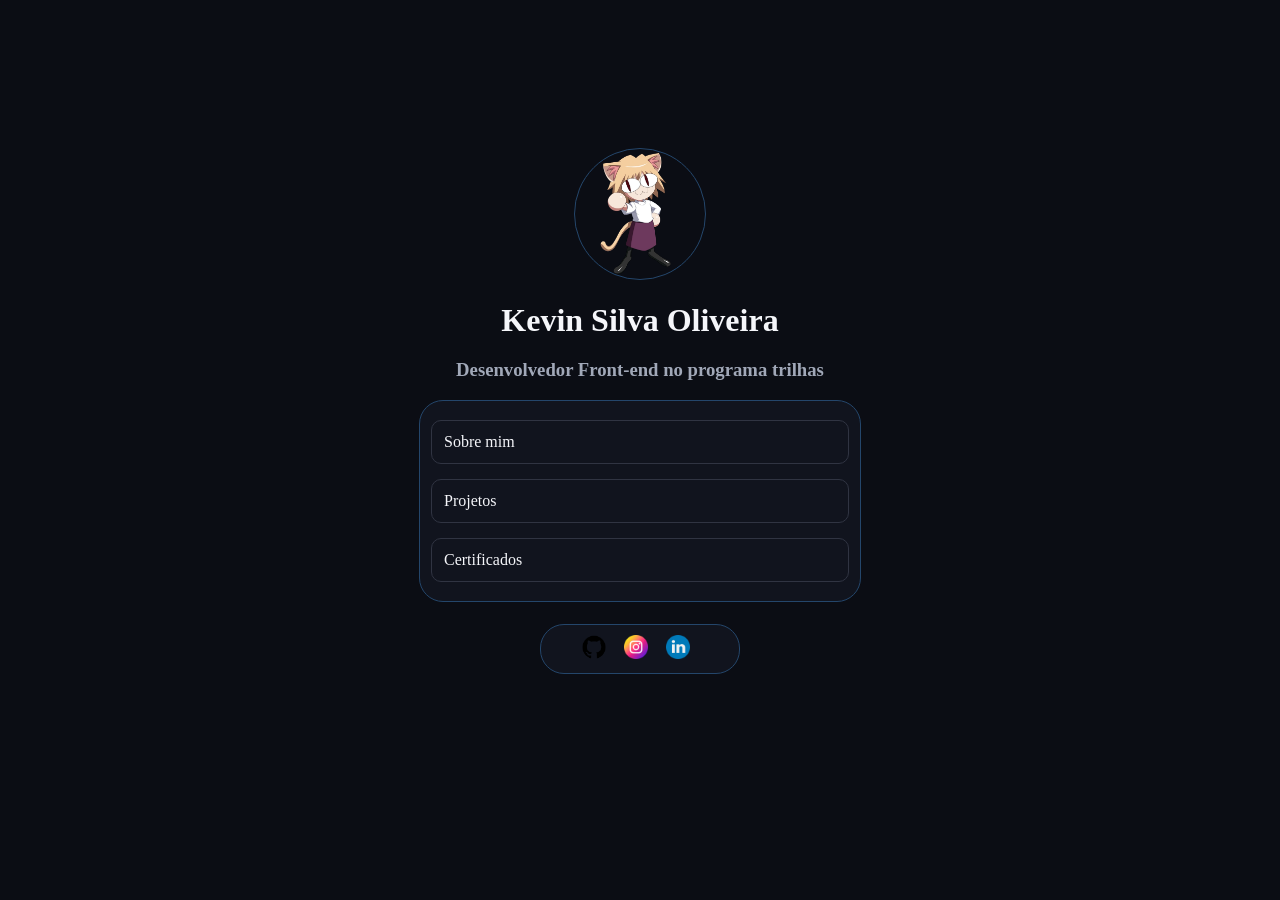
==== Index.html @ ba39660c "add Sobre mim" ====
<!DOCTYPE html>
<html lang="en">
<head>
    <meta charset="UTF-8">
    <meta name="viewport" content="width=device-width, initial-scale=1.0">
    <title>Kevin Silva Oliveira | Desenvolvedor Front-end</title>

    <link rel="stylesheet" href="Visual.css">

    <link rel="icon" href="necoarc.png">

</head>
<body>
    <img src="necoarcperf.png" alt="Foto de perfil" class="perfil">

    <h1 class="Título"><Strong>Kevin Silva Oliveira</Strong></h1>

    <h3 class="Título2">Desenvolvedor Front-end no programa trilhas</h3>

<div class="caixa">

    <a class="botao" href="sobremim.html" > Sobre mim</a>

    <a class="botao" href="Veja meus projetos.html" > Projetos</a>

    <a class="botao" href="Acesse os meus certificados.html" > Certificados</a>

</div>

<div class="div2">

    <a href="https://github.com/kevinsilvaoliveira67"><img class="icone-github" src="github.png" alt="Meu Github"></a>

    <a href="https://www.instagram.com/xsl2nk/" > <image class="instagram" src="instagram.png" alt="Meu Instagram"></a>

    <a href="https://www.linkedin.com/in/kevin-silva-205198445/" > <image class="linkedin" src="linkedin.png" alt="Meu LinkedIn"></a>


</div>

</body>
</html>
---- Visual.css ----
html, body{
    min-height: 100vh;
    background-color: #0B0D14;
}

body{
    margin: 0;
    display: flex;
    align-items: center;
    justify-content: center;
    flex-direction: column;
    transform: translateY(-40px);
}

div{
    width: 440px;
    height: 200px;
    background-color: #11141E;
    border-radius: 24px;
    border: 1px solid #24466B;
    transform: translateY(-20px);
}

.Título{
    color: #F5F6FA;
}

.Título2{
    color:#A1A8B8;
    transform: translateY(-20px);
}

.Título3{
    color:#F5F6FA;
    transform: translateY(-30px);
}

.botao {
    display: inline-block;
    background-color: #11141E;
    color: #F5F6FA;
    text-decoration: none;
    padding: 12px;
    border-radius: 10px;
    border: 1px solid #303442;
    width: 95%;
    box-sizing: border-box;
    text-align: left;
}
.botao2 {
    display: inline-block;
    background-color: #11141E;
    color: #F5F6FA;
    text-decoration: none;
    padding: 12px;
    border-radius: 10px;
    border: 1px solid #303442;
    width: 40%;
    box-sizing: border-box;
    text-align: center;
}

.caixa{
    display: flex;
    flex-direction: column;
    align-items: center;
    justify-content: center;
    gap: 15px;
}

.perfil {
    width: 130px;
    height: 130px;
    border-radius: 50%;
    border: 1px solid #24466B;
}
.perfil2 {
width: 130px;
    height: 130px;
    border-radius: 50%;
    border: 1px solid #24466B;
    transform: translateY(-18px);
}
.botao:hover, .botao2:hover {
    background-color: #1A1C26;
    border: 1px solid #24466B;
    transform:translateY(-2px);
    transition:transform 0.3s;
}
.div2 {
    display: flex;
    align-items: center;
    justify-content: center;
    gap: 10px;
    width: 200px;
    height: 50px;
    background-color: #11141E;
    border-radius: 24px;
    border: 1px solid #24466B;
    transform: translateY(2px);
    box-sizing: border-box;
    text-align: left;
}

.icone-github,
.instagram,
.linkedin {
    display: inline-block;
    width: 24px;
    height: 24px;
    margin-right: 8px;   
}

.icone-github:hover,
.instagram:hover,
.linkedin:hover {
    transform: translateY(-2px);
    transition: transform 0.3s;
}

p {
    color: #F5F6FA;
    margin: 0;
    transform: translateY(-40px);
    width: 90%;
}

.div3 {
    display: flex;
    flex-direction: column;
    align-items: center;
    justify-content: center;
    width: 600px;
    height: 400px;
    background-color: #11141E;
    border-radius: 24px;
    border: 1px solid #24466B;
    transform: translateY(-10px);}
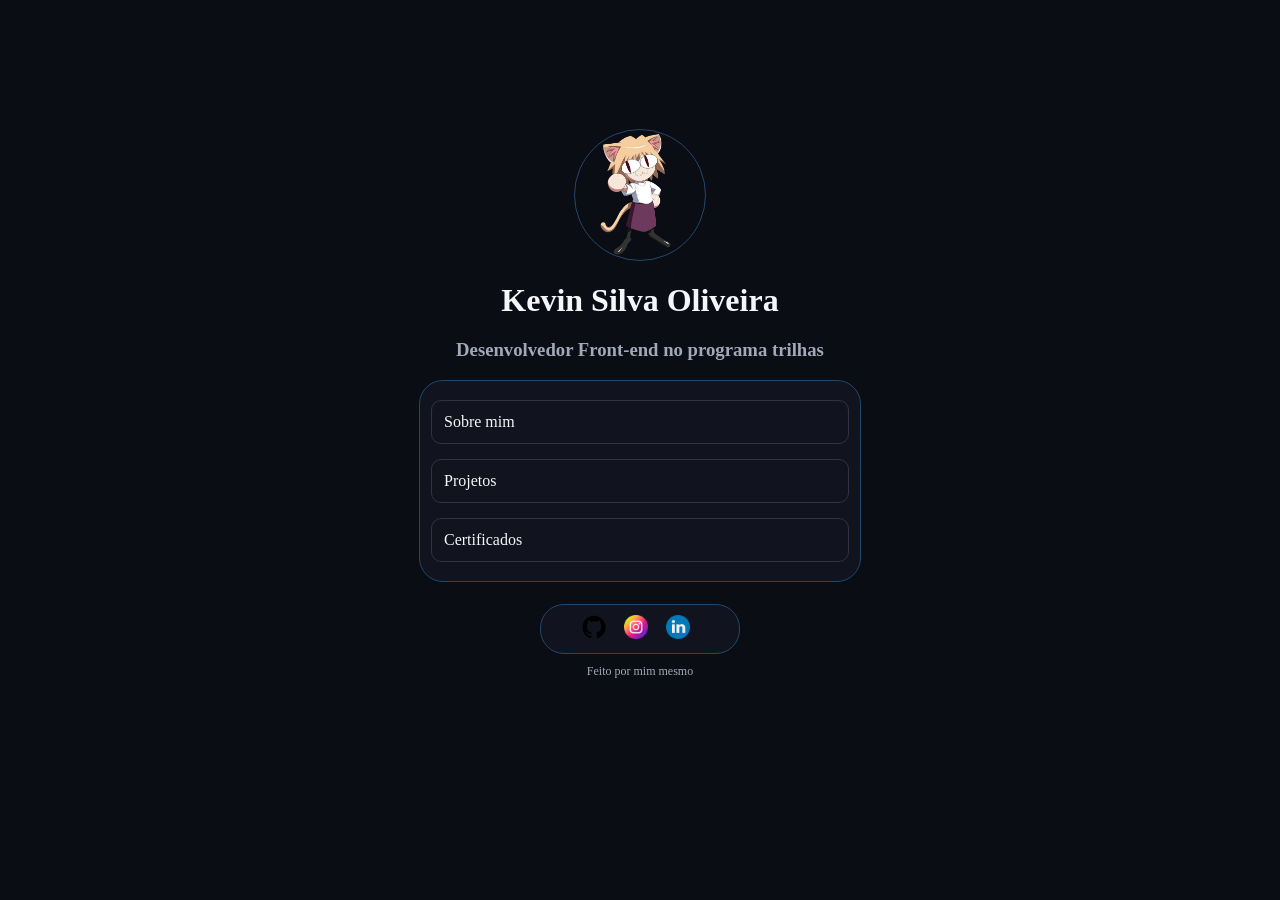
==== commit 2efb7b04: "projeto pronto" ====
--- a/Index.html
+++ b/Index.html
@@ -23,7 +23,7 @@
 
     <a class="botao" href="Veja meus projetos.html" > Projetos</a>
 
-    <a class="botao" href="Acesse os meus certificados.html" > Certificados</a>
+    <a class="botao" href="https://drive.google.com/drive/folders/1VnqJF70K6db3UuA3vD0oyX1apc7JyDDj?usp=drive_link" > Certificados</a>
 
 </div>
 
@@ -38,5 +38,7 @@
 
 </div>
 
+<p class="p2">Feito por mim mesmo</p>
+
 </body>
 </html>
--- a/Visual.css
+++ b/Visual.css
@@ -48,16 +48,29 @@
     text-align: left;
 }
 .botao2 {
-    display: inline-block;
+     display: inline-block;
     background-color: #11141E;
     color: #F5F6FA;
     text-decoration: none;
     padding: 12px;
     border-radius: 10px;
     border: 1px solid #303442;
-    width: 40%;
+    width: auto;
     box-sizing: border-box;
     text-align: center;
+}
+.botao-voltar {
+     display: flex;
+    justify-content: center;
+    align-items: center;
+    width: min(800px, calc(100% - 32px));
+    height: auto;
+    margin: 0 auto 20px;
+    background: none;
+    border: none;
+    border-radius: 0;
+    box-shadow: none;
+    transform: none;
 }
 
 .caixa{
@@ -118,11 +131,17 @@
     transition: transform 0.3s;
 }
 
-p {
+.p1 {
     color: #F5F6FA;
     margin: 0;
     transform: translateY(-40px);
     width: 90%;
+}
+.p2 {
+     color: #A1A8B8;
+    margin-top: 12px;
+    font-size: 12px;
+    text-align: center;
 }
 
 .div3 {
@@ -135,4 +154,39 @@
     background-color: #11141E;
     border-radius: 24px;
     border: 1px solid #24466B;
-    transform: translateY(-10px);}+    transform: translateY(-10px);}
+
+    .projeto {
+        display: block;
+        width: 350px;
+    padding: 15px;
+    background-color: #11141E;
+    border: 1px solid #24466B;
+    border-radius: 12px;
+    color: #F5F6FA;
+    text-decoration: none;
+        
+    }
+    .projeto img {
+    width: 100%;
+    height: 180px;
+    object-fit: cover;
+    border-radius: 8px;
+}
+
+.projeto:hover {
+    border-color: #F5F6FA;
+    transform: translateY(-3px);
+}
+    .projetos {
+    display: grid;
+    grid-template-columns: repeat(2, minmax(0, 1fr));
+    gap: 16px;
+    width: min(800px, calc(100% - 32px));
+    height: auto;
+    background: none;
+    border: none;
+    transform: none;
+    box-sizing: border-box;
+
+}
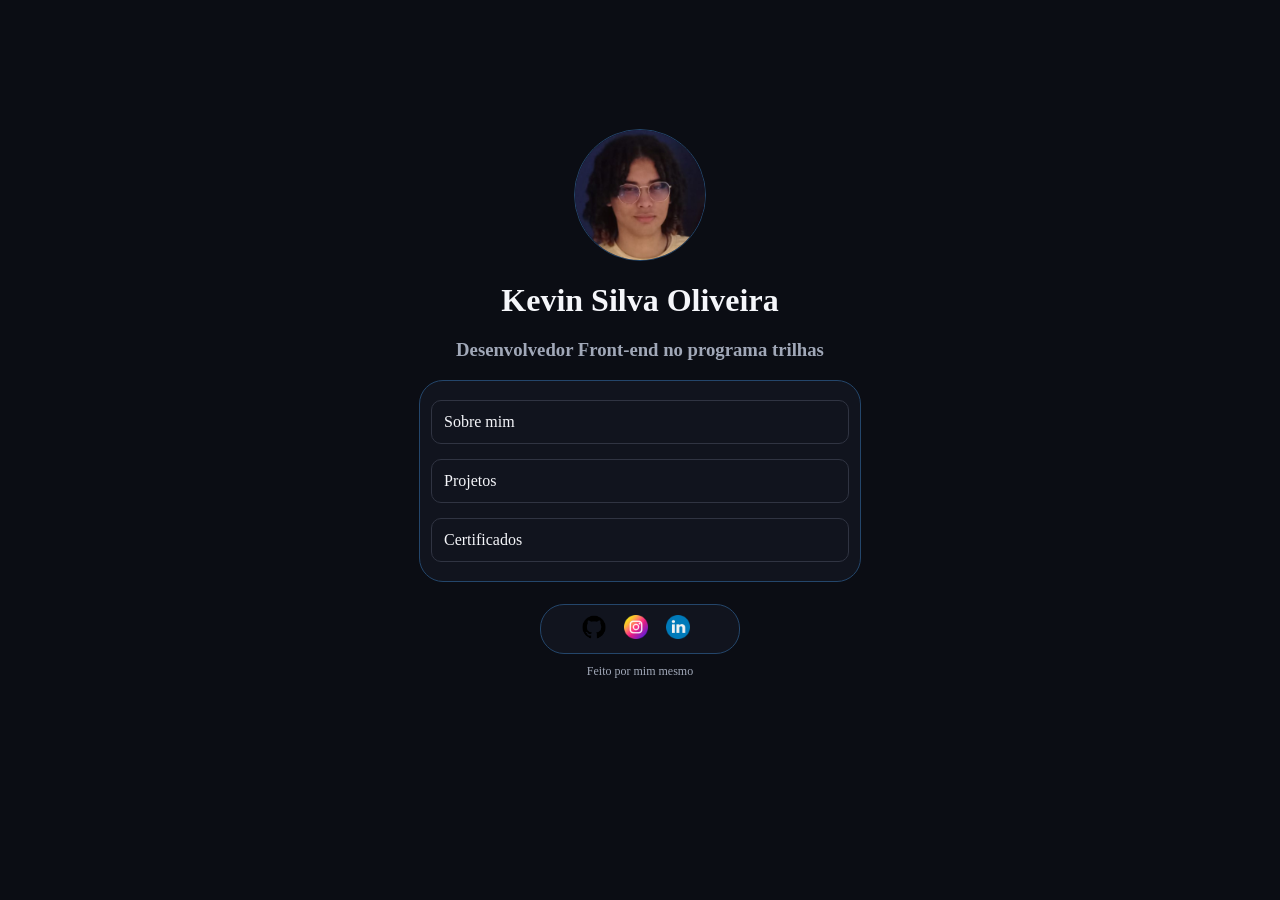
==== commit a217aa9c: "projeto final" ====
--- a/Index.html
+++ b/Index.html
@@ -11,7 +11,7 @@
 
 </head>
 <body>
-    <img src="necoarcperf.png" alt="Foto de perfil" class="perfil">
+    <img src="foto.png" alt="Foto de perfil" class="perfil">
 
     <h1 class="Título"><Strong>Kevin Silva Oliveira</Strong></h1>
 
--- a/Visual.css
+++ b/Visual.css
@@ -84,12 +84,16 @@
 .perfil {
     width: 130px;
     height: 130px;
+    object-fit: cover;
+    object-position: center;
     border-radius: 50%;
     border: 1px solid #24466B;
 }
 .perfil2 {
 width: 130px;
     height: 130px;
+    object-fit: cover;
+    object-position: center;
     border-radius: 50%;
     border: 1px solid #24466B;
     transform: translateY(-18px);
